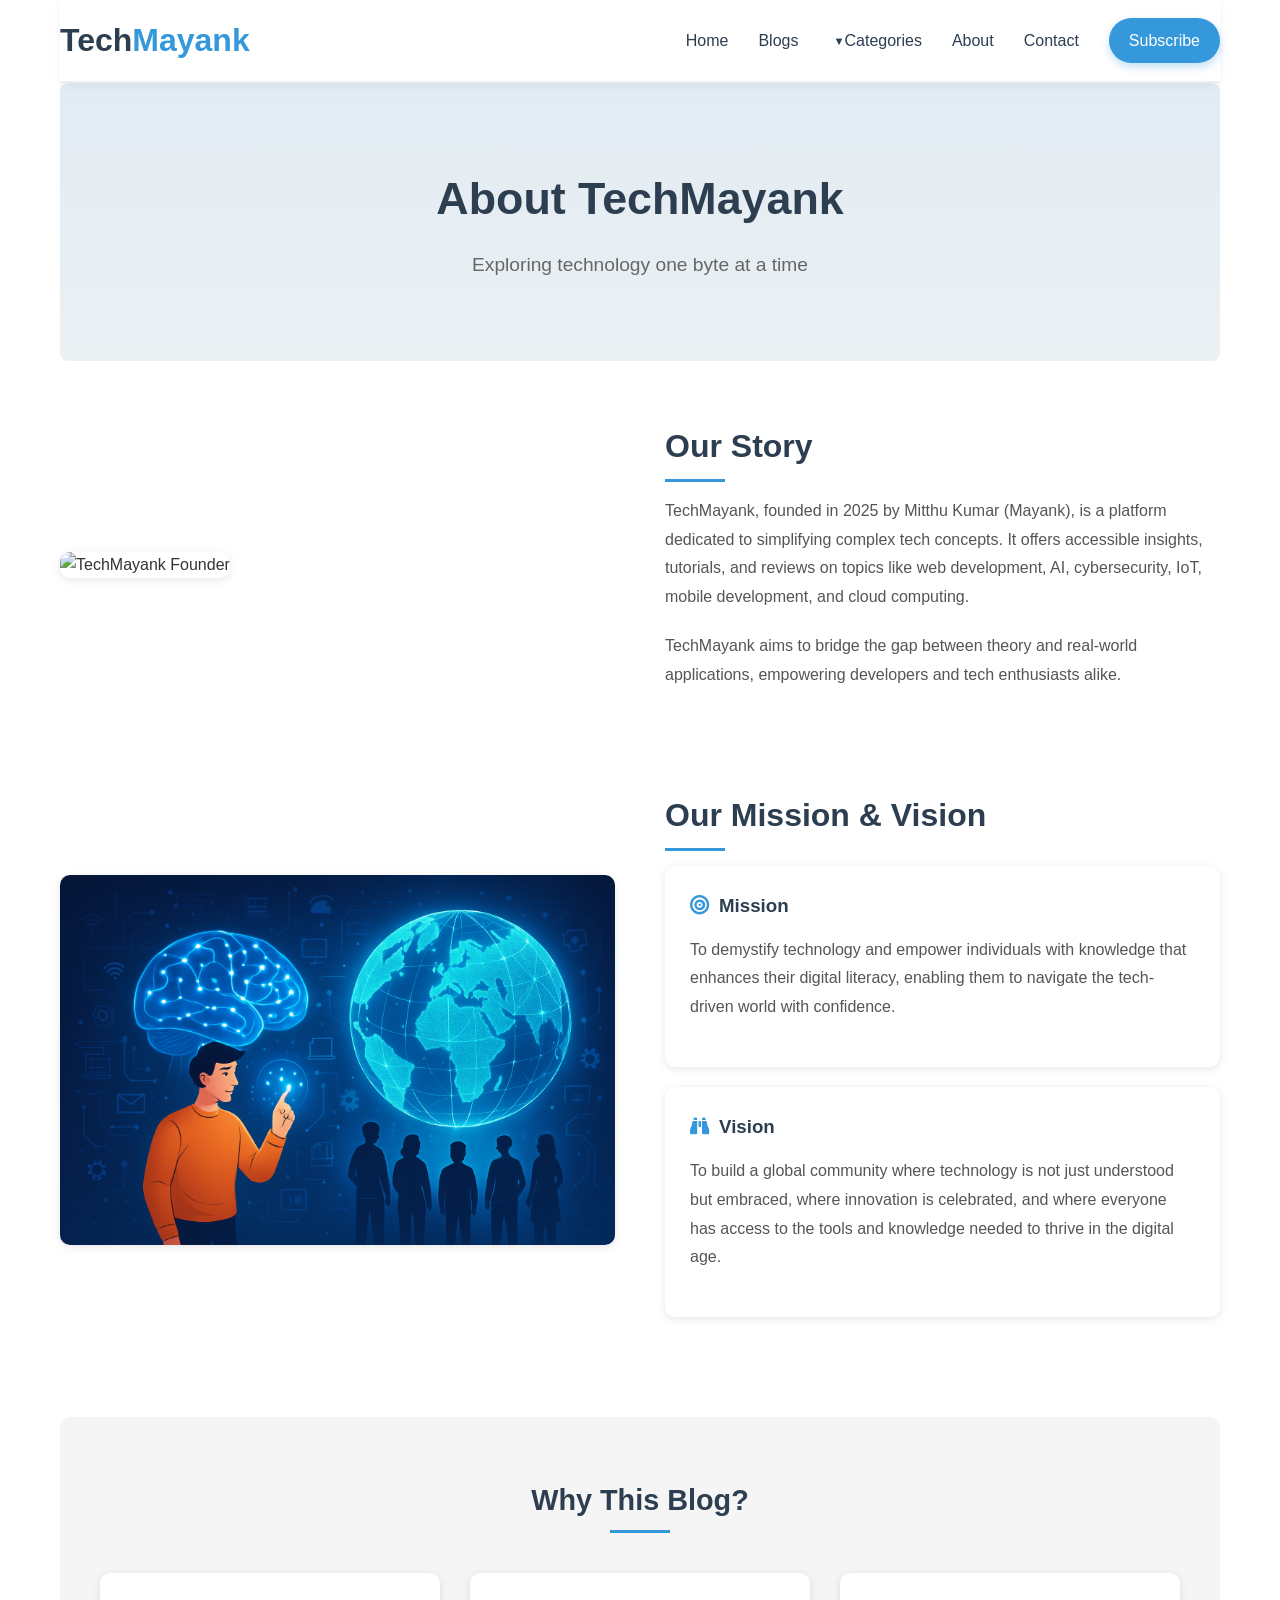
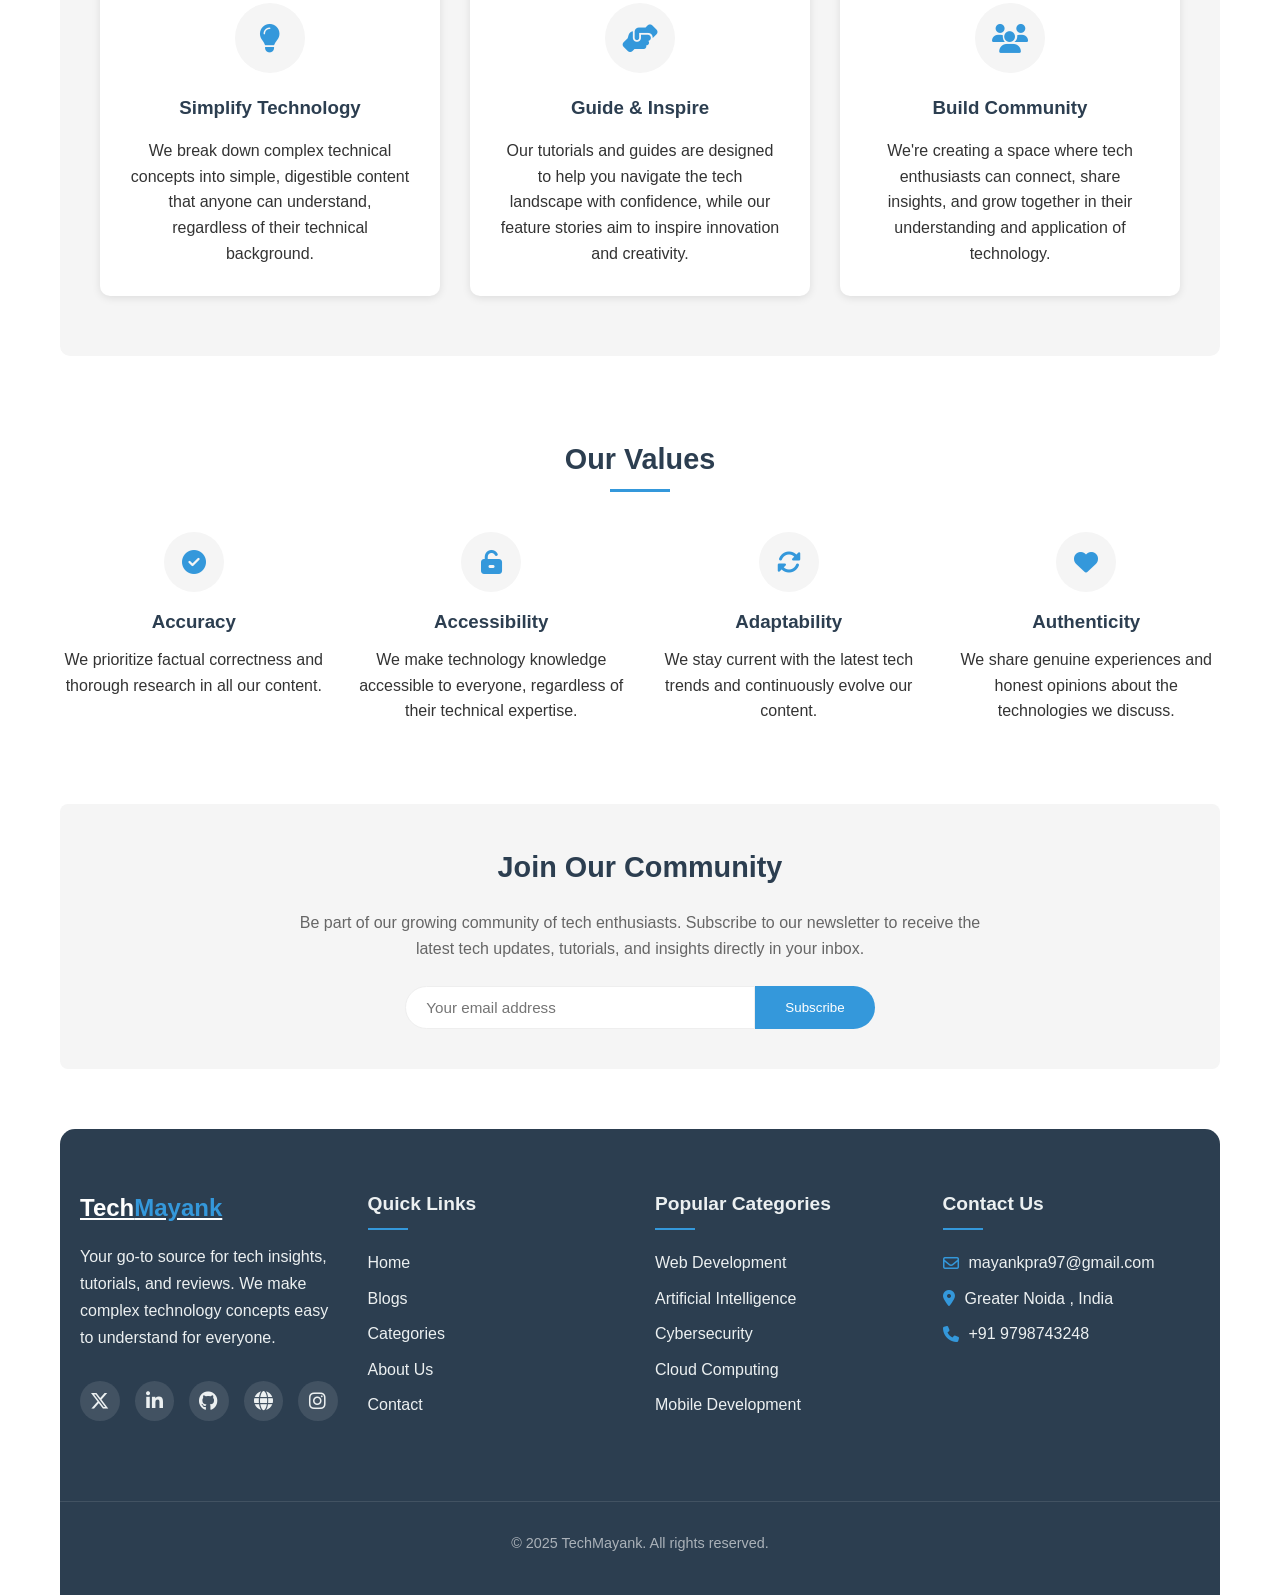
==== about.html @ 08047c4c "Add files via upload" ====
<!DOCTYPE html>
<html lang="en">
<head>
    <meta charset="UTF-8">
    <meta name="viewport" content="width=device-width, initial-scale=1.0">
    <title>About TechMayank - Tech Blog for Enthusiasts</title>
    <meta name="description" content="Learn more about TechMayank, our mission, vision, and why we created this tech blog.">
    <meta name="keywords" content="tech blog, about us, technology, programming, web development">
    <meta name="author" content="Mayank">
    
    <!-- Open Graph / Social Media Meta Tags -->
    <meta property="og:title" content="About TechMayank - Tech Blog">
    <meta property="og:description" content="Learn more about TechMayank, our mission, vision, and why we created this tech blog.">
    <meta property="og:type" content="website">
    <meta property="og:url" content="https://techmayank.com/about">
    
    <!-- Favicon - Replace with your own -->
    <link rel="icon" href="/favicon-32x32.png" type="fav-icon">
    
    <!-- Font Awesome for better social icons -->
    <link rel="stylesheet" href="https://cdnjs.cloudflare.com/ajax/libs/font-awesome/6.4.2/css/all.min.css">
    <link rel="stylesheet" href="styles.css">
    <link rel="stylesheet" href="about.css">
</head>
<body>
    <header id="main-header">
        <nav>
            <a href="index.html" class="logo">Tech<span>Mayank</span></a>
            <button class="mobile-menu-btn">☰</button>
            <ul class="nav-links">
                <li><a href="index.html">Home</a></li>
                <li><a href="blogs.html">Blogs</a></li>
                <li class="dropdown">
                    <a href="">Categories</a>
                    <div class="dropdown-content">
                        <a href="category-webdev.html">Web Development</a>
                        <a href="category-ai.html">Artificial Intelligence</a>
                        <a href="category-cybersecurity.html">Cybersecurity</a>
                        <a href="category-iot.html">IoT</a>
                        <a href="category-mobile.html">Mobile Development</a>
                        <a href="category-cloud.html">Cloud Computing</a>
                    </div>
                </li>
                <li><a href="about.html" class="active">About</a></li>
                <li><a href="contact.html">Contact</a></li>
                <li><a href="subscribe.html" class="subscribe-btn">Subscribe</a></li>
            </ul>
        </nav>
    </header>
    
    <main>
        <!-- About Hero Section -->
        <section class="about-hero">
            <div class="about-hero-content">
                <h1>About TechMayank</h1>
                <p>Exploring technology one byte at a time</p>
            </div>
        </section>
        
        <!-- Our Story Section -->
        <section class="about-section">
            <div class="about-container">
                <div class="about-image">
                    <img src="/api/placeholder/400/320" alt="TechMayank Founder" class="founder-img">
                </div>
                <div class="about-content">
                    <h2>Our Story</h2>
                    <p>​TechMayank, founded in 2025 by Mitthu Kumar (Mayank), is a platform dedicated to simplifying complex tech concepts. It offers accessible insights, tutorials, and reviews on topics like web development, AI, cybersecurity, IoT, mobile development, and cloud computing.</p>
                    <p>TechMayank aims to bridge the gap between theory and real-world applications, empowering developers and tech enthusiasts alike.</p>
                </div>
            </div>
        </section>
        
        <!-- Mission & Vision Section -->
        <section class="about-section mission-section">
            <div class="about-container reverse">
                <div class="about-content">
                    <h2>Our Mission & Vision</h2>
                    <div class="mission-card">
                        <h3><i class="fas fa-bullseye"></i> Mission</h3>
                        <p>To demystify technology and empower individuals with knowledge that enhances their digital literacy, enabling them to navigate the tech-driven world with confidence.</p>
                    </div>
                    <div class="mission-card">
                        <h3><i class="fas fa-binoculars"></i> Vision</h3>
                        <p>To build a global community where technology is not just understood but embraced, where innovation is celebrated, and where everyone has access to the tools and knowledge needed to thrive in the digital age.</p>
                    </div>
                </div>
                <div class="about-image">
                    <img src="mission.png" alt="TechMayank Mission" class="mission-img">
                </div>
            </div>
        </section>
        
        <!-- Why This Blog Section -->
        <section class="about-section why-section">
            <h2 class="section-title center">Why This Blog?</h2>
            <div class="why-cards">
                <div class="why-card">
                    <div class="why-icon">
                        <i class="fas fa-lightbulb"></i>
                    </div>
                    <h3>Simplify Technology</h3>
                    <p>We break down complex technical concepts into simple, digestible content that anyone can understand, regardless of their technical background.</p>
                </div>
                
                <div class="why-card">
                    <div class="why-icon">
                        <i class="fas fa-hands-helping"></i>
                    </div>
                    <h3>Guide & Inspire</h3>
                    <p>Our tutorials and guides are designed to help you navigate the tech landscape with confidence, while our feature stories aim to inspire innovation and creativity.</p>
                </div>
                
                <div class="why-card">
                    <div class="why-icon">
                        <i class="fas fa-users"></i>
                    </div>
                    <h3>Build Community</h3>
                    <p>We're creating a space where tech enthusiasts can connect, share insights, and grow together in their understanding and application of technology.</p>
                </div>
            </div>
        </section>
        
        <!-- Our Values Section -->
        <section class="about-section values-section">
            <h2 class="section-title center">Our Values</h2>
            <div class="values-container">
                <div class="value-item">
                    <div class="value-icon">
                        <i class="fas fa-check-circle"></i>
                    </div>
                    <h3>Accuracy</h3>
                    <p>We prioritize factual correctness and thorough research in all our content.</p>
                </div>
                
                <div class="value-item">
                    <div class="value-icon">
                        <i class="fas fa-unlock-alt"></i>
                    </div>
                    <h3>Accessibility</h3>
                    <p>We make technology knowledge accessible to everyone, regardless of their technical expertise.</p>
                </div>
                
                <div class="value-item">
                    <div class="value-icon">
                        <i class="fas fa-sync-alt"></i>
                    </div>
                    <h3>Adaptability</h3>
                    <p>We stay current with the latest tech trends and continuously evolve our content.</p>
                </div>
                
                <div class="value-item">
                    <div class="value-icon">
                        <i class="fas fa-heart"></i>
                    </div>
                    <h3>Authenticity</h3>
                    <p>We share genuine experiences and honest opinions about the technologies we discuss.</p>
                </div>
            </div>
        </section>
        
        <!-- Meet The Team Section -->
        <!-- <section class="about-section team-section">
            <h2 class="section-title center">Meet The Team</h2>
            <div class="team-grid">
                <div class="team-member">
                    <img src="/api/placeholder/400/320" alt="Mayank - Founder" class="team-img">
                    <h3>Mayank</h3>
                    <p class="team-role">Founder & Lead Writer</p>
                    <p>A software engineer with a passion for simplifying tech concepts and making them accessible to everyone.</p>
                    <div class="team-social">
                        <a href="#" class="social-icon twitter" aria-label="Twitter"><i class="fab fa-twitter"></i></a>
                        <a href="#" class="social-icon linkedin" aria-label="LinkedIn"><i class="fab fa-linkedin-in"></i></a>
                        <a href="#" class="social-icon github" aria-label="GitHub"><i class="fab fa-github"></i></a>
                    </div>
                </div>
                
                <div class="team-member">
                    <img src="/api/placeholder/400/320" alt="Priya - Web Developer" class="team-img">
                    <h3>Priya</h3>
                    <p class="team-role">Web Developer</p>
                    <p>A frontend specialist who ensures TechMayank offers the best user experience possible.</p>
                    <div class="team-social">
                        <a href="#" class="social-icon twitter" aria-label="Twitter"><i class="fab fa-twitter"></i></a>
                        <a href="#" class="social-icon linkedin" aria-label="LinkedIn"><i class="fab fa-linkedin-in"></i></a>
                        <a href="#" class="social-icon github" aria-label="GitHub"><i class="fab fa-github"></i></a>
                    </div>
                </div>
                
                <div class="team-member">
                    <img src="/api/placeholder/400/320" alt="Rahul - Content Writer" class="team-img">
                    <h3>Rahul</h3>
                    <p class="team-role">Content Writer</p>
                    <p>A tech enthusiast who transforms complex topics into engaging and informative articles.</p>
                    <div class="team-social">
                        <a href="#" class="social-icon twitter" aria-label="Twitter"><i class="fab fa-twitter"></i></a>
                        <a href="#" class="social-icon linkedin" aria-label="LinkedIn"><i class="fab fa-linkedin-in"></i></a>
                        <a href="#" class="social-icon github" aria-label="GitHub"><i class="fab fa-github"></i></a>
                    </div>
                </div>
            </div>
        </section> -->
        
        <!-- Join Us CTA Section -->
        <section class="cta-section">
            <h2>Join Our Community</h2>
            <p>Be part of our growing community of tech enthusiasts. Subscribe to our newsletter to receive the latest tech updates, tutorials, and insights directly in your inbox.</p>
            <form class="newsletter-form">
                <input type="email" class="newsletter-input" placeholder="Your email address" required>
                <button type="submit" class="btn btn-submit">Subscribe</button>
            </form>
        </section>
    </main>
    
    <!-- Enhanced Footer -->
    <footer>
        <div class="footer-content">
            <div class="footer-section footer-about">
                <a href="index.html" class="footer-logo">Tech<span>Mayank</span></a>
                <p>Your go-to source for tech insights, tutorials, and reviews. We make complex technology concepts easy to understand for everyone.</p>
                <div class="social-links">
                    <a href="#" class="social-icon twitter" aria-label="Twitter"><i class="fab fa-x-twitter"></i></a>
<a href="#" class="social-icon linkedin" aria-label="LinkedIn"><i class="fab fa-linkedin-in"></i></a>
<a href="#" class="social-icon github" aria-label="GitHub"><i class="fab fa-github"></i></a>
<a href="#" class="social-icon website" aria-label="Website"><i class="fas fa-globe"></i></a>
<a href="#" class="social-icon instagram" aria-label="Instagram"><i class="fab fa-instagram"></i></a>
                </div>
            </div>
            
            <div class="footer-section">
                <h3>Quick Links</h3>
                <ul class="footer-links">
                    <li><a href="index.html">Home</a></li>
                    <li><a href="blogs.html">Blogs</a></li>
                    <li><a href="categories.html">Categories</a></li>
                    <li><a href="about.html">About Us</a></li>
                    <li><a href="contact.html">Contact</a></li>
                </ul>
            </div>
            
            <div class="footer-section">
                <h3>Popular Categories</h3>
                <ul class="footer-links">
                    <li><a href="category-webdev.html">Web Development</a></li>
                    <li><a href="category-ai.html">Artificial Intelligence</a></li>
                    <li><a href="category-cybersecurity.html">Cybersecurity</a></li>
                    <li><a href="category-cloud.html">Cloud Computing</a></li>
                    <li><a href="category-mobile.html">Mobile Development</a></li>
                </ul>
            </div>
            
            <div class="footer-section footer-contact">
                <h3>Contact Us</h3>
                <p><i class="far fa-envelope"></i> mayankpra97@gmail.com</p>
                <p><i class="fas fa-map-marker-alt"></i> Greater Noida , India</p>
                <p><i class="fas fa-phone"></i> +91 9798743248</p>
            </div>
        </div>
        
        <div class="copyright">
            <p>&copy; 2025 TechMayank. All rights reserved.</p>
        </div>
    </footer>
    
    <script>
        document.addEventListener('DOMContentLoaded', function() {
            // Mobile menu toggle
            const menuBtn = document.querySelector('.mobile-menu-btn');
            const navLinks = document.querySelector('.nav-links');
            
            menuBtn.addEventListener('click', function() {
                navLinks.classList.toggle('active');
            });
            
            // Mobile dropdown toggle
            const dropdowns = document.querySelectorAll('.dropdown');
            
            dropdowns.forEach(dropdown => {
                const dropdownLink = dropdown.querySelector('a');
                
                if (window.innerWidth <= 768) {
                    dropdownLink.addEventListener('click', function(e) {
                        e.preventDefault();
                        dropdown.classList.toggle('active');
                    });
                }
            });
            
            // Close menu when clicking outside
            document.addEventListener('click', function(event) {
                if (!event.target.closest('nav') && !event.target.closest('.mobile-menu-btn')) {
                    navLinks.classList.remove('active');
                }
            });
            
            // Navbar scroll effect
            window.addEventListener('scroll', function() {
                const header = document.getElementById('main-header');
                if (window.scrollY > 50) {
                    header.classList.add('scrolled');
                } else {
                    header.classList.remove('scrolled');
                }
            });
            
            // Animation for About Page elements
            const animateOnScroll = function() {
                const elements = document.querySelectorAll('.about-section, .why-card, .value-item, .team-member');
                
                elements.forEach(element => {
                    const elementPosition = element.getBoundingClientRect().top;
                    const windowHeight = window.innerHeight;
                    
                    if (elementPosition < windowHeight - 100) {
                        element.classList.add('animate');
                    }
                });
            };
            
            // Run animation check on load and scroll
            window.addEventListener('load', animateOnScroll);
            window.addEventListener('scroll', animateOnScroll);
        });
    </script>
</body>
</html>
---- styles.css ----
/* Base Styles */
        :root {
            --bg-color: #ffffff;
            --text-color: #333333;
            --accent-color: #3498db;
            --secondary-color: #2c3e50;
            --light-gray: #f5f5f5;
            --border-color: #eeeeee;
            --card-shadow: 0 2px 8px rgba(0,0,0,0.1);
            --font-main: -apple-system, BlinkMacSystemFont, 'Segoe UI', Roboto, Oxygen, Ubuntu, Cantarell, 'Open Sans', 'Helvetica Neue', sans-serif;
            --hover-color: #2980b9;
            --dropdown-bg: #ffffff;
            --dropdown-shadow: 0 5px 15px rgba(0,0,0,0.1);
            --footer-bg: #2c3e50;
            --footer-text: #ecf0f1;
            --social-hover: #3498db;
        }
        
        * {
            margin: 0;
            padding: 0;
            box-sizing: border-box;
        }
        
        body {
            font-family: var(--font-main);
            line-height: 1.6;
            color: var(--text-color);
            background-color: var(--bg-color);
            max-width: 1200px;
            margin: 0 auto;
            padding: 0 20px;
        }
        
        /* Improved Header & Navbar */
        header {
            padding: 15px 0;
            border-bottom: 2px solid var(--border-color);
            position: sticky;
            top: 0;
            background-color: var(--bg-color);
            z-index: 1000;
            box-shadow: 0 2px 10px rgba(0,0,0,0.05);
            transition: all 0.3s ease;
        }
        
        header.scrolled {
            padding: 10px 0;
        }
        
        .logo {
            font-size: 2rem;
            font-weight: 700;
            color: var(--secondary-color);
            text-decoration: none;
            transition: all 0.3s;
            display: flex;
            align-items: center;
        }
        
        .logo:hover {
            color: var(--accent-color);
            transform: scale(1.05);
        }
        
        .logo span {
            color: var(--accent-color);
        }
        
        nav {
            display: flex;
            justify-content: space-between;
            align-items: center;
        }
        
        .nav-links {
            display: flex;
            list-style: none;
            align-items: center;
        }
        
        .nav-links li {
            margin-left: 30px;
            position: relative;
        }
        
        .nav-links a {
            color: var(--secondary-color);
            text-decoration: none;
            font-weight: 500;
            transition: all 0.3s;
            padding: 10px 0;
            display: block;
            position: relative;
            font-size: 1rem;
        }
        
        .nav-links a:hover {
            color: var(--accent-color);
            transform: translateY(-2px);
        }
        
        .nav-links a::after {
            content: '';
            position: absolute;
            bottom: 0;
            left: 0;
            width: 0;
            height: 2px;
            background-color: var(--accent-color);
            transition: width 0.3s;
        }
        
        .nav-links a:hover::after {
            width: 100%;
        }
        
        .dropdown {
            position: relative;
            cursor: pointer;
        }
        
        .dropdown > a::before {
            content: '▼';
            font-size: 0.7em;
            margin-left: 5px;
            vertical-align: middle;
            transition: transform 0.3s;
        }
        
        .dropdown:hover > a::before {
            transform: rotate(180deg);
        }
        
        .dropdown-content {
            visibility: hidden;
            opacity: 0;
            position: absolute;
            top: 100%;
            left: 0;
            background-color: var(--dropdown-bg);
            min-width: 200px;
            box-shadow: var(--dropdown-shadow);
            border-radius: 8px;
            z-index: 10;
            overflow: hidden;
            transform: translateY(10px);
            transition: all 0.3s ease;
        }
        
        .dropdown-content a {
            color: var(--secondary-color);
            padding: 12px 16px;
            text-decoration: none;
            display: block;
            transition: all 0.3s;
            border-left: 3px solid transparent;
        }
        
        .dropdown-content a:hover {
            background-color: var(--light-gray);
            color: var(--accent-color);
            border-left: 3px solid var(--accent-color);
            transform: translateX(5px);
        }
        
        .dropdown:hover .dropdown-content {
            visibility: visible;
            opacity: 1;
            transform: translateY(0);
        }
        
        .subscribe-btn {
            background-color: var(--accent-color);
            color: white !important;
            padding: 10px 20px !important;
            border-radius: 50px;
            transition: all 0.3s;
            box-shadow: 0 4px 8px rgba(52, 152, 219, 0.3);
        }
        
        .subscribe-btn:hover {
            background-color: var(--hover-color);
            transform: translateY(-3px) !important;
            box-shadow: 0 6px 12px rgba(52, 152, 219, 0.4);
        }
        
        .subscribe-btn:active {
            transform: translateY(-1px) !important;
        }
        
        .mobile-menu-btn {
            display: none;
            background: none;
            border: none;
            font-size: 1.5rem;
            cursor: pointer;
            color: var(--secondary-color);
            transition: color 0.3s;
        }
        
        .mobile-menu-btn:hover {
            color: var(--accent-color);
        }
        
        .hero {
            padding: 60px 0;
            display: flex;
            flex-direction: column;
            align-items: center;
            text-align: center;
        }
        
        .hero h1 {
            font-size: 2.5rem;
            margin-bottom: 20px;
            color: var(--secondary-color);
        }
        
        .hero p {
            font-size: 1.1rem;
            max-width: 700px;
            margin-bottom: 30px;
            color: #666;
        }
        
        .featured-posts {
            padding: 40px 0;
        }
        
        .section-title {
            font-size: 1.8rem;
            margin-bottom: 30px;
            color: var(--secondary-color);
            position: relative;
            padding-bottom: 10px;
        }
        
        .section-title::after {
            content: '';
            position: absolute;
            left: 0;
            bottom: 0;
            width: 60px;
            height: 3px;
            background-color: var(--accent-color);
        }
        
        .posts-grid {
            display: grid;
            grid-template-columns: repeat(auto-fill, minmax(300px, 1fr));
            gap: 30px;
        }
        
        .post-card {
            background-color: var(--bg-color);
            border-radius: 8px;
            overflow: hidden;
            box-shadow: var(--card-shadow);
            transition: transform 0.3s, box-shadow 0.3s;
        }
        
        .post-card:hover {
            transform: translateY(-5px);
            box-shadow: 0 5px 15px rgba(0,0,0,0.1);
        }
        
        .post-img {
            width: 100%;
            height: 180px;
            object-fit: cover;
        }
        
        .post-content {
            padding: 20px;
        }
        
        .post-category {
            font-size: 0.8rem;
            color: var(--accent-color);
            text-transform: uppercase;
            letter-spacing: 1px;
            font-weight: 600;
            margin-bottom: 8px;
        }
        
        .post-title {
            font-size: 1.2rem;
            margin-bottom: 10px;
            color: var(--secondary-color);
        }
        
        .post-title a {
            color: inherit;
            text-decoration: none;
        }
        
        .post-excerpt {
            font-size: 0.95rem;
            color: #666;
            margin-bottom: 15px;
        }
        
        .post-meta {
            display: flex;
            align-items: center;
            font-size: 0.85rem;
            color: #888;
        }
        
        .post-date {
            margin-right: 15px;
        }
        
        .cta-section {
            padding: 40px 0;
            text-align: center;
            background-color: var(--light-gray);
            border-radius: 8px;
            margin: 40px 0;
        }
        
        .cta-section h2 {
            font-size: 1.8rem;
            margin-bottom: 20px;
            color: var(--secondary-color);
        }
        
        .cta-section p {
            max-width: 700px;
            margin: 0 auto 25px;
            color: #666;
        }
        
        .newsletter-form {
            display: flex;
            justify-content: center;
            max-width: 500px;
            margin: 0 auto;
        }
        
        .newsletter-input {
            padding: 12px 20px;
            width: 70%;
            border: 1px solid var(--border-color);
            border-radius: 50px 0 0 50px;
            font-size: 0.95rem;
            transition: all 0.3s;
        }
        
        .newsletter-input:focus {
            outline: none;
            border-color: var(--accent-color);
            box-shadow: 0 0 0 2px rgba(52, 152, 219, 0.2);
        }
        
        .btn {
            display: inline-block;
            padding: 12px 25px;
            background-color: var(--accent-color);
            color: white;
            border: none;
            border-radius: 5px;
            text-decoration: none;
            font-weight: 500;
            transition: all 0.3s;
            cursor: pointer;
        }
        
        .btn-submit {
            border-radius: 0 50px 50px 0;
            padding: 12px 30px;
        }
        
        .btn:hover {
            background-color: var(--hover-color);
            transform: translateY(-2px);
            box-shadow: 0 4px 8px rgba(0,0,0,0.1);
        }
        
        .btn:active {
            transform: translateY(0);
        }
        
        /* Improved Footer */
        footer {
            padding: 60px 0 40px;
            margin-top: 60px;
            background-color: var(--footer-bg);
            color: var(--footer-text);
            border-radius: 15px 15px 0 0;
        }
        
        .footer-content {
            display: grid;
            grid-template-columns: repeat(auto-fit, minmax(250px, 1fr));
            gap: 30px;
            max-width: 1160px;
            margin: 0 auto;
            padding: 0 20px;
        }
        
        .footer-section {
            margin-bottom: 20px;
        }
        
        .footer-section h3 {
            font-size: 1.2rem;
            margin-bottom: 20px;
            position: relative;
            padding-bottom: 10px;
        }
        
        .footer-section h3::after {
            content: '';
            position: absolute;
            left: 0;
            bottom: 0;
            width: 40px;
            height: 2px;
            background-color: var(--accent-color);
        }
        
        .footer-links {
            list-style: none;
        }
        
        .footer-links li {
            margin-bottom: 10px;
        }
        
        .footer-links a {
            color: var(--footer-text);
            text-decoration: none;
            transition: all 0.3s;
            display: inline-block;
        }
        
        .footer-links a:hover {
            color: var(--accent-color);
            transform: translateX(5px);
        }
        
        .footer-contact p {
            margin-bottom: 10px;
            display: flex;
            align-items: center;
        }
        
        .footer-contact i {
            margin-right: 10px;
            color: var(--accent-color);
        }
        
        /* Enhanced Social Media Links */
        .social-links {
            display: flex;
            gap: 15px;
            margin: 30px 0;
        }
        
        .social-icon {
            display: flex;
            align-items: center;
            justify-content: center;
            width: 40px;
            height: 40px;
            background-color: rgba(255, 255, 255, 0.1);
            color: var(--footer-text);
            border-radius: 50%;
            transition: all 0.3s;
            text-decoration: none;
            font-size: 1.2rem;
        }
        
        .social-icon:hover {
            background-color: var(--accent-color);
            color: white;
            transform: translateY(-5px) scale(1.1);
            box-shadow: 0 5px 15px rgba(52, 152, 219, 0.4);
        }
        
        .x-twitter:hover {
            background-color: #000; /* Updated for Twitter (X) */
        }
        
        .linkedin:hover {
            background-color: #0077B5;
        }
        
        .github:hover {
            background-color: #333;
        }
        
        .website:hover {
            background-color: #4CAF50; /* Green shade for website */
        }
        
        .instagram:hover {
            background: linear-gradient(45deg, #405DE6, #5851DB, #833AB4, #C13584, #E1306C, #FD1D1D);
        }
        
        
        .copyright {
            text-align: center;
            padding-top: 30px;
            margin-top: 30px;
            border-top: 1px solid rgba(255, 255, 255, 0.1);
            font-size: 0.9rem;
            color: rgba(255, 255, 255, 0.6);
        }
        
        .footer-logo {
            font-size: 1.5rem;
            font-weight: 700;
            color: white;
            margin-bottom: 15px;
            display: inline-block;
        }
        
        .footer-logo span {
            color: var(--accent-color);
        }
        
        .footer-about p {
            margin-bottom: 20px;
            line-height: 1.7;
        }
        
        /* Responsive Design */
        @media (max-width: 768px) {
            nav {
                position: relative;
            }
            
            .mobile-menu-btn {
                display: block;
            }
            
            .nav-links {
                display: none;
                position: absolute;
                top: 100%;
                left: 0;
                right: 0;
                background-color: var(--bg-color);
                flex-direction: column;
                padding: 20px;
                box-shadow: var(--card-shadow);
                z-index: 10;
                align-items: flex-start;
                border-radius: 0 0 10px 10px;
            }
            
            .nav-links.active {
                display: flex;
                animation: slideDown 0.4s ease;
            }
            
            @keyframes slideDown {
                from {
                    opacity: 0;
                    transform: translateY(-20px);
                }
                to {
                    opacity: 1;
                    transform: translateY(0);
                }
            }
            
            .nav-links li {
                margin: 10px 0;
                margin-left: 0;
                width: 100%;
            }
            
            .nav-links a {
                padding: 12px 0;
            }
            
            .dropdown-content {
                position: static;
                box-shadow: none;
                margin-left: 20px;
                width: 90%;
                display: none;
                margin-top: 10px;
                background-color: var(--light-gray);
                border-radius: 5px;
                transform: none;
            }
            
            .dropdown.active .dropdown-content {
                display: block;
                visibility: visible;
                opacity: 1;
            }
            
            .hero {
                padding: 40px 0;
            }
            
            .hero h1 {
                font-size: 2rem;
            }
            
            .posts-grid {
                grid-template-columns: 1fr;
            }
            
            .post-card {
                max-width: 100%;
            }
            
            .newsletter-form {
                flex-direction: column;
                width: 100%;
            }
            
            .newsletter-input {
                width: 100%;
                border-radius: 50px;
                margin-bottom: 10px;
            }
            
            .btn-submit {
                border-radius: 50px;
                width: 100%;
            }
            
            .footer-content {
                grid-template-columns: 1fr;
                text-align: center;
            }
            
            .footer-section h3::after {
                left: 50%;
                transform: translateX(-50%);
            }
            
            .footer-links a:hover {
                transform: none;
            }
            
            .social-links {
                justify-content: center;
            }
            
            .footer-contact p {
                justify-content: center;
            }
        }
        
        @media (max-width: 480px) {
            .hero h1 {
                font-size: 1.8rem;
            }
            
            .section-title {
                font-size: 1.5rem;
            }
            
            .logo {
                font-size: 1.7rem;
            }
        }
---- about.css ----
/* About Page Specific Styles */

/* About Hero Section */
.about-hero {
    background-color: var(--light-gray);
    padding: 80px 0;
    text-align: center;
    border-radius: 8px;
    margin-bottom: 60px;
    background-image: linear-gradient(rgba(52, 152, 219, 0.1), rgba(52, 152, 219, 0.05));
}

.about-hero-content h1 {
    font-size: 2.8rem;
    color: var(--secondary-color);
    margin-bottom: 15px;
}

.about-hero-content p {
    font-size: 1.2rem;
    color: #666;
    max-width: 600px;
    margin: 0 auto;
}

/* About Sections */
.about-section {
    margin-bottom: 80px;
    opacity: 0;
    transform: translateY(30px);
    transition: all 0.8s ease;
}

.about-section.animate {
    opacity: 1;
    transform: translateY(0);
}

.about-container {
    display: grid;
    grid-template-columns: 1fr 1fr;
    gap: 50px;
    align-items: center;
}

.about-container.reverse {
    direction: rtl;
}

.about-container.reverse .about-content {
    direction: ltr;
}

.about-image img {
    width: 100%;
    border-radius: 10px;
    box-shadow: var(--card-shadow);
    transition: transform 0.5s ease, box-shadow 0.5s ease;
}

.about-image img:hover {
    transform: scale(1.03);
    box-shadow: 0 8px 25px rgba(0,0,0,0.15);
}

.about-content h2 {
    font-size: 2rem;
    color: var(--secondary-color);
    margin-bottom: 25px;
    position: relative;
}

.about-content h2::after {
    content: '';
    position: absolute;
    bottom: -10px;
    left: 0;
    width: 60px;
    height: 3px;
    background-color: var(--accent-color);
}

.about-content p {
    margin-bottom: 20px;
    color: #555;
    line-height: 1.8;
}

/* Mission & Vision Cards */
.mission-card {
    background-color: white;
    padding: 25px;
    border-radius: 10px;
    margin-bottom: 20px;
    box-shadow: var(--card-shadow);
    transition: transform 0.3s ease, box-shadow 0.3s ease;
}

.mission-card:hover {
    transform: translateY(-5px);
    box-shadow: 0 8px 20px rgba(0,0,0,0.1);
}

.mission-card h3 {
    display: flex;
    align-items: center;
    color: var(--secondary-color);
    margin-bottom: 15px;
}

.mission-card h3 i {
    color: var(--accent-color);
    margin-right: 10px;
    font-size: 1.2rem;
}

/* Why Section */
.why-section {
    background-color: var(--light-gray);
    padding: 60px 40px;
    border-radius: 10px;
}

.center {
    text-align: center;
}

.section-title.center::after {
    left: 50%;
    transform: translateX(-50%);
}

.why-cards {
    display: grid;
    grid-template-columns: repeat(auto-fit, minmax(280px, 1fr));
    gap: 30px;
    margin-top: 40px;
}

.why-card {
    background-color: white;
    padding: 30px;
    border-radius: 10px;
    text-align: center;
    box-shadow: var(--card-shadow);
    transition: all 0.3s ease;
    opacity: 0;
    transform: translateY(30px);
    transition-delay: calc(var(--index, 0) * 0.1s);
}

.why-card.animate {
    opacity: 1;
    transform: translateY(0);
}

.why-card:hover {
    transform: translateY(-10px);
    box-shadow: 0 10px 25px rgba(0,0,0,0.1);
}

.why-icon {
    width: 70px;
    height: 70px;
    background-color: var(--light-gray);
    border-radius: 50%;
    display: flex;
    align-items: center;
    justify-content: center;
    margin: 0 auto 20px;
}

.why-icon i {
    font-size: 1.8rem;
    color: var(--accent-color);
}

.why-card h3 {
    color: var(--secondary-color);
    margin-bottom: 15px;
}

/* Values Section */
.values-container {
    display: grid;
    grid-template-columns: repeat(auto-fit, minmax(200px, 1fr));
    gap: 30px;
    margin-top: 40px;
}

.value-item {
    text-align: center;
    opacity: 0;
    transform: translateY(30px);
    transition: all 0.6s ease;
    transition-delay: calc(var(--index, 0) * 0.1s);
}

.value-item.animate {
    opacity: 1;
    transform: translateY(0);
}

.value-icon {
    width: 60px;
    height: 60px;
    background-color: var(--light-gray);
    border-radius: 50%;
    display: flex;
    align-items: center;
    justify-content: center;
    margin: 0 auto 15px;
}

.value-icon i {
    font-size: 1.5rem;
    color: var(--accent-color);
}

.value-item h3 {
    color: var(--secondary-color);
    margin-bottom: 10px;
}

/* Team Section */
.team-grid {
    display: grid;
    grid-template-columns: repeat(auto-fit, minmax(280px, 1fr));
    gap: 30px;
    margin-top: 40px;
}

.team-member {
    background-color: white;
    border-radius: 10px;
    overflow: hidden;
    box-shadow: var(--card-shadow);
    text-align: center;
    transition: all 0.3s ease;
    opacity: 0;
    transform: translateY(30px);
    transition-delay: calc(var(--index, 0) * 0.1s);
}

.team-member.animate {
    opacity: 1;
    transform: translateY(0);
}

.team-member:hover {
    transform: translateY(-10px);
    box-shadow: 0 10px 30px rgba(0,0,0,0.15);
}

.team-img {
    width: 100%;
    height: 250px;
    object-fit: cover;
}

.team-member h3 {
    color: var(--secondary-color);
    margin: 20px 0 5px;
    font-size: 1.3rem;
}

.team-role {
    color: var(--accent-color);
    font-weight: 500;
    margin-bottom: 15px;
}

.team-member p:not(.team-role) {
    padding: 0 20px;
    margin-bottom: 20px;
    color: #666;
}

.team-social {
    display: flex;
    justify-content: center;
    gap: 15px;
    padding: 0 20px 25px;
}

.team-social .social-icon {
    background-color: var(--light-gray);
    color: var(--secondary-color);
}

/* Responsive styles for About page */
@media (max-width: 900px) {
    .about-container {
        grid-template-columns: 1fr;
        gap: 30px;
    }
    
    .about-container.reverse {
        direction: ltr;
    }
    
    .about-hero-content h1 {
        font-size: 2.2rem;
    }
}

@media (max-width: 600px) {
    .about-hero {
        padding: 60px 0;
    }
    
    .about-hero-content h1 {
        font-size: 1.8rem;
    }
    
    .about-content h2 {
        font-size: 1.6rem;
    }
    
    .mission-card, 
    .why-card {
        padding: 20px;
    }
    
    .why-icon,
    .value-icon {
        width: 50px;
        height: 50px;
    }
    
    .why-icon i,
    .value-icon i {
        font-size: 1.3rem;
    }
}
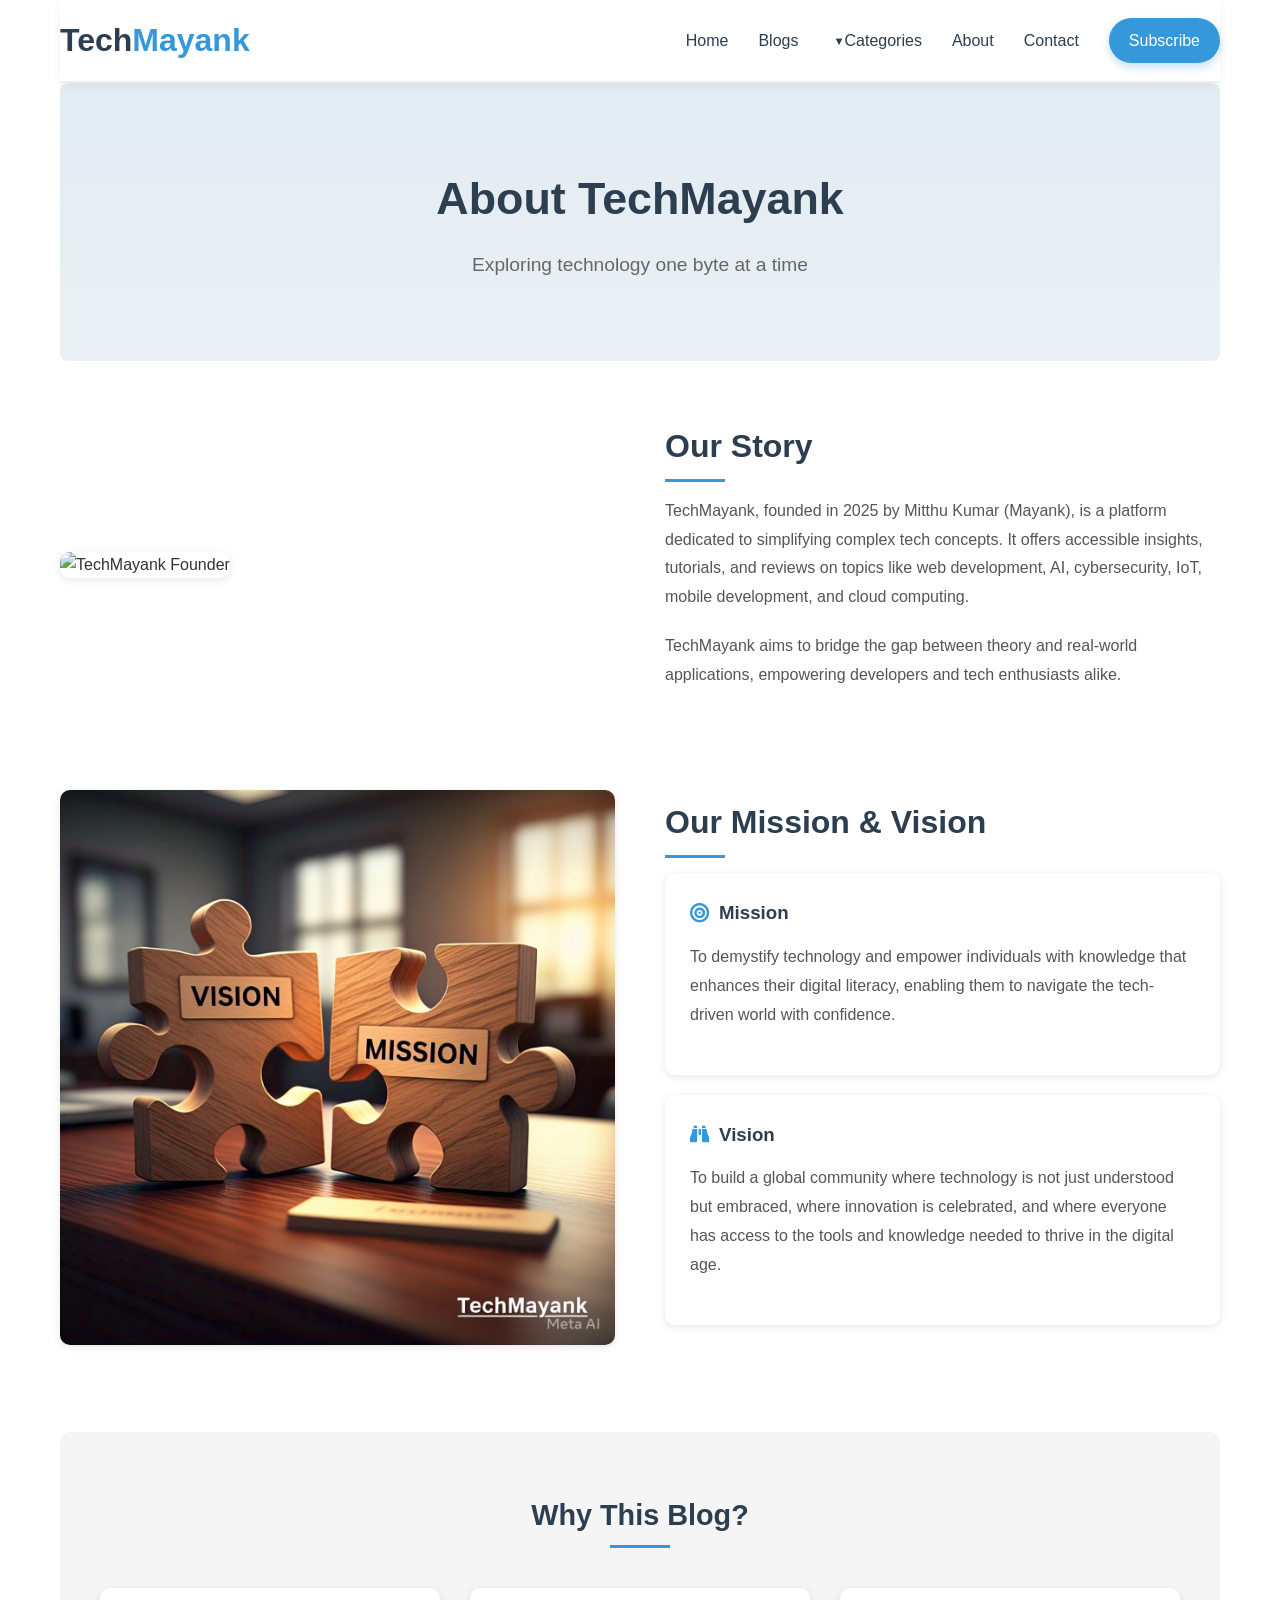
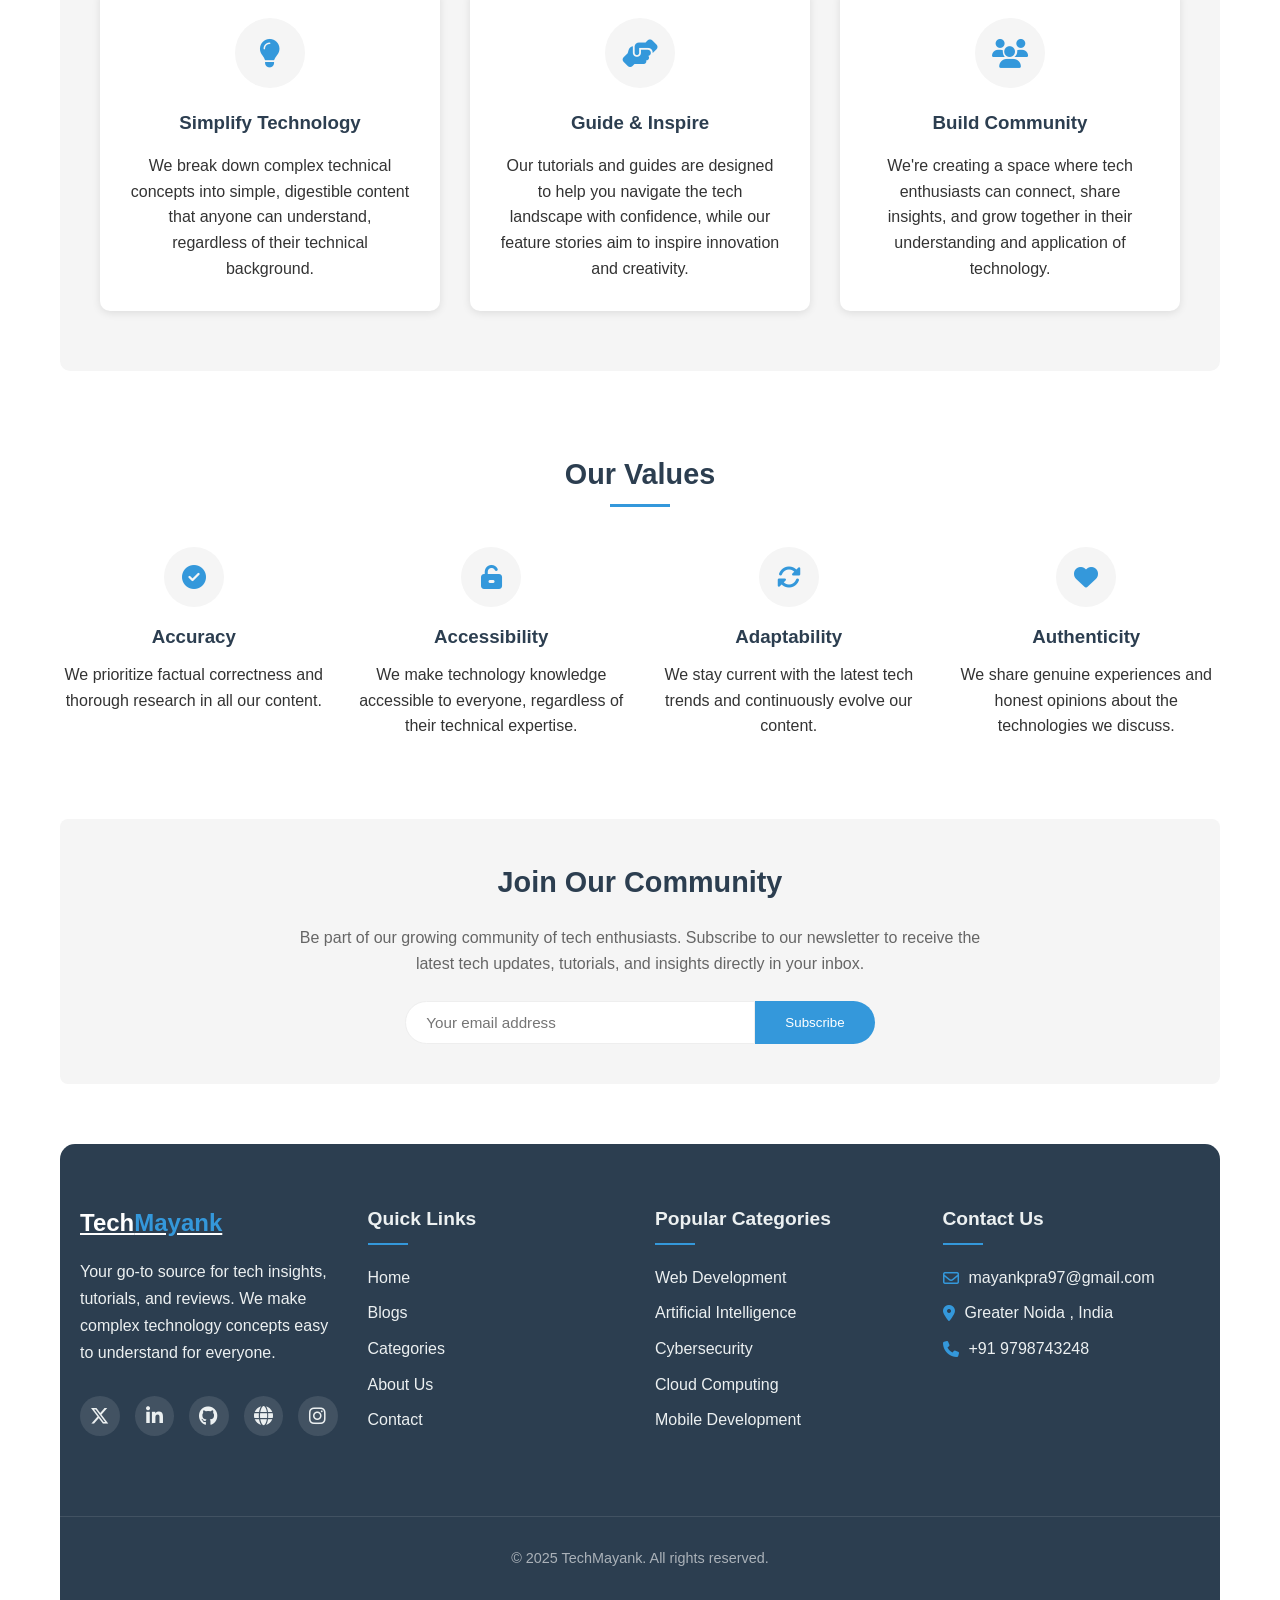
==== commit ec8fb523: "Add files via upload" ====
--- a/about.html
+++ b/about.html
@@ -86,7 +86,7 @@
                     </div>
                 </div>
                 <div class="about-image">
-                    <img src="mission.png" alt="TechMayank Mission" class="mission-img">
+                    <img src="/mission.webp" alt="TechMayank Mission" class="mission-img">
                 </div>
             </div>
         </section>
@@ -219,11 +219,11 @@
                 <a href="index.html" class="footer-logo">Tech<span>Mayank</span></a>
                 <p>Your go-to source for tech insights, tutorials, and reviews. We make complex technology concepts easy to understand for everyone.</p>
                 <div class="social-links">
-                    <a href="#" class="social-icon twitter" aria-label="Twitter"><i class="fab fa-x-twitter"></i></a>
-<a href="#" class="social-icon linkedin" aria-label="LinkedIn"><i class="fab fa-linkedin-in"></i></a>
-<a href="#" class="social-icon github" aria-label="GitHub"><i class="fab fa-github"></i></a>
-<a href="#" class="social-icon website" aria-label="Website"><i class="fas fa-globe"></i></a>
-<a href="#" class="social-icon instagram" aria-label="Instagram"><i class="fab fa-instagram"></i></a>
+                    <a href="https://x.com/Mayank_Pras" class="social-icon twitter" aria-label="Twitter"><i class="fab fa-x-twitter"></i></a>
+                    <a href="https://www.linkedin.com/in/mitthu-kumar/" class="social-icon linkedin" aria-label="LinkedIn"><i class="fab fa-linkedin-in"></i></a>
+                    <a href="https://github.com/mkshahi22" class="social-icon github" aria-label="GitHub"><i class="fab fa-github"></i></a>
+                    <a href="https://techmayank.netlify.app/" class="social-icon website" aria-label="Website"><i class="fas fa-globe"></i></a>
+                    <a href="https://www.instagram.com/shahi_jii_22/?next=%2F" class="social-icon instagram" aria-label="Instagram"><i class="fab fa-instagram"></i></a>
                 </div>
             </div>
             
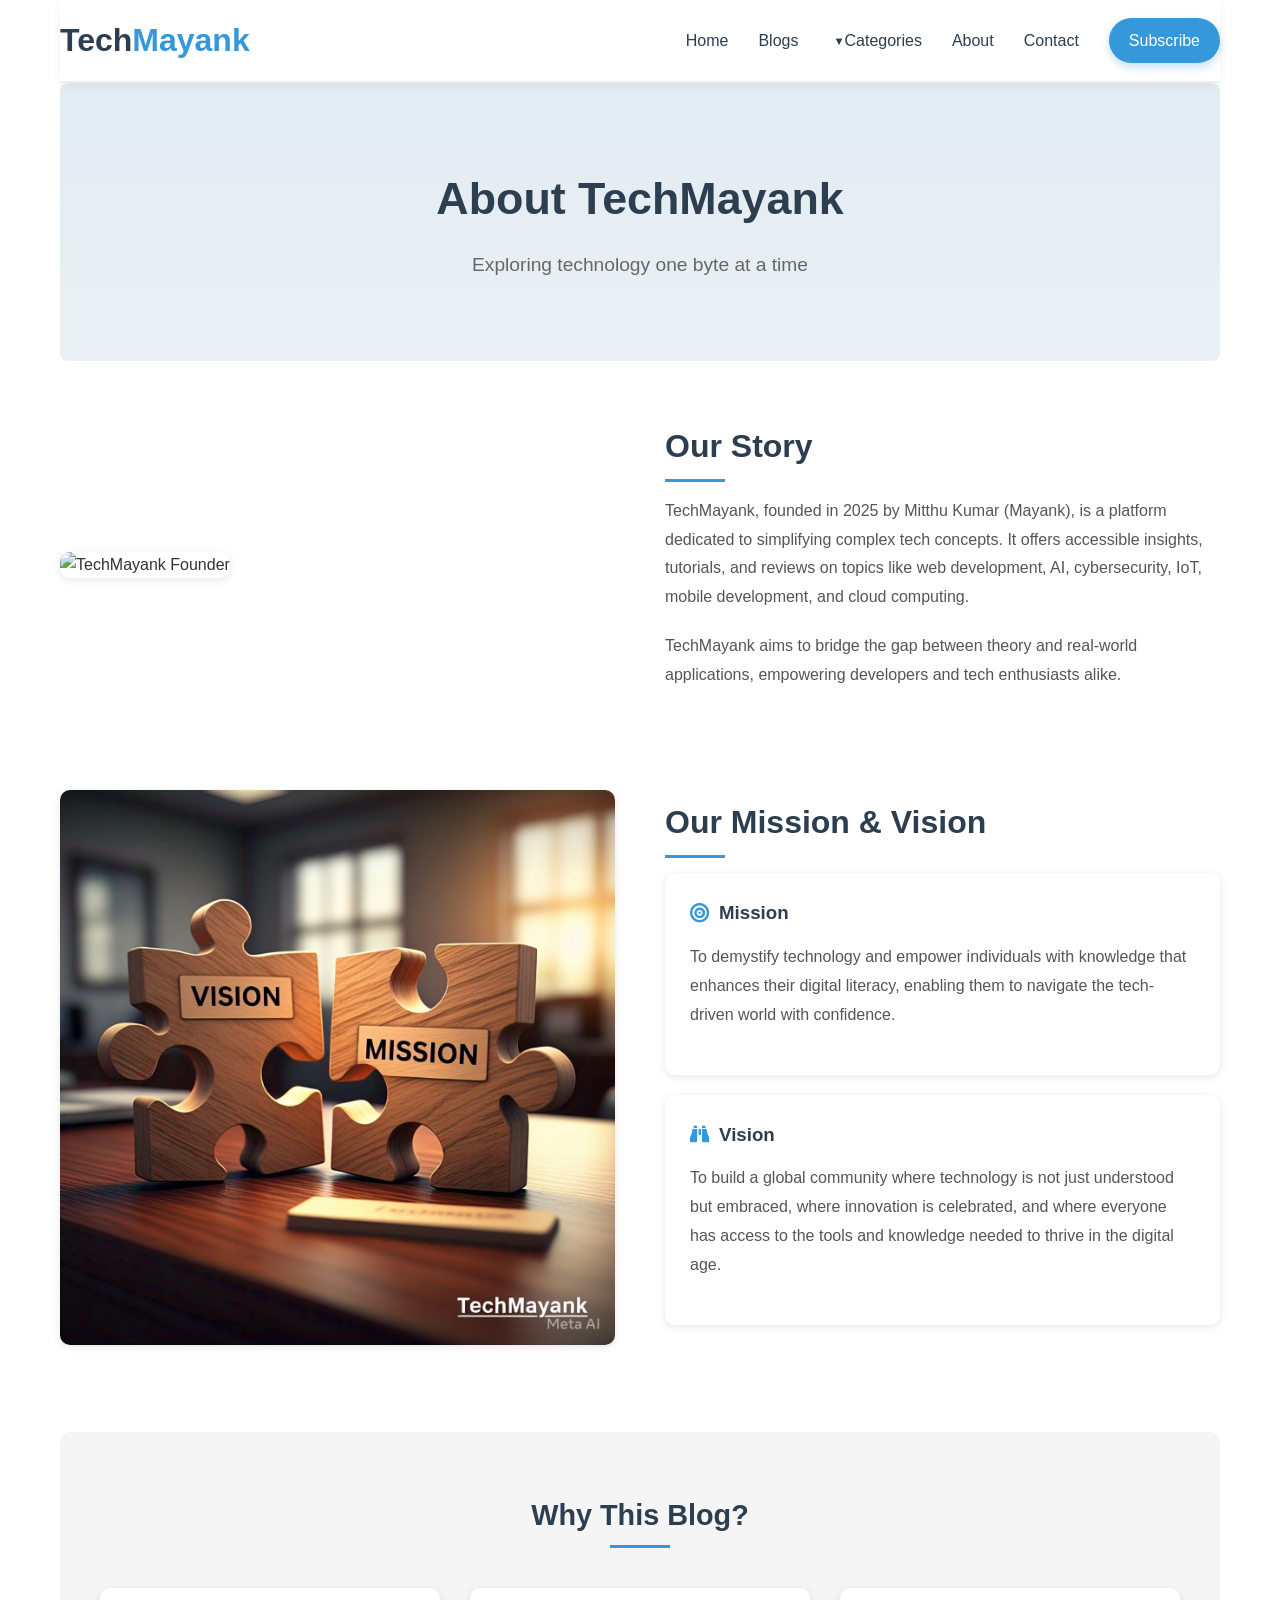
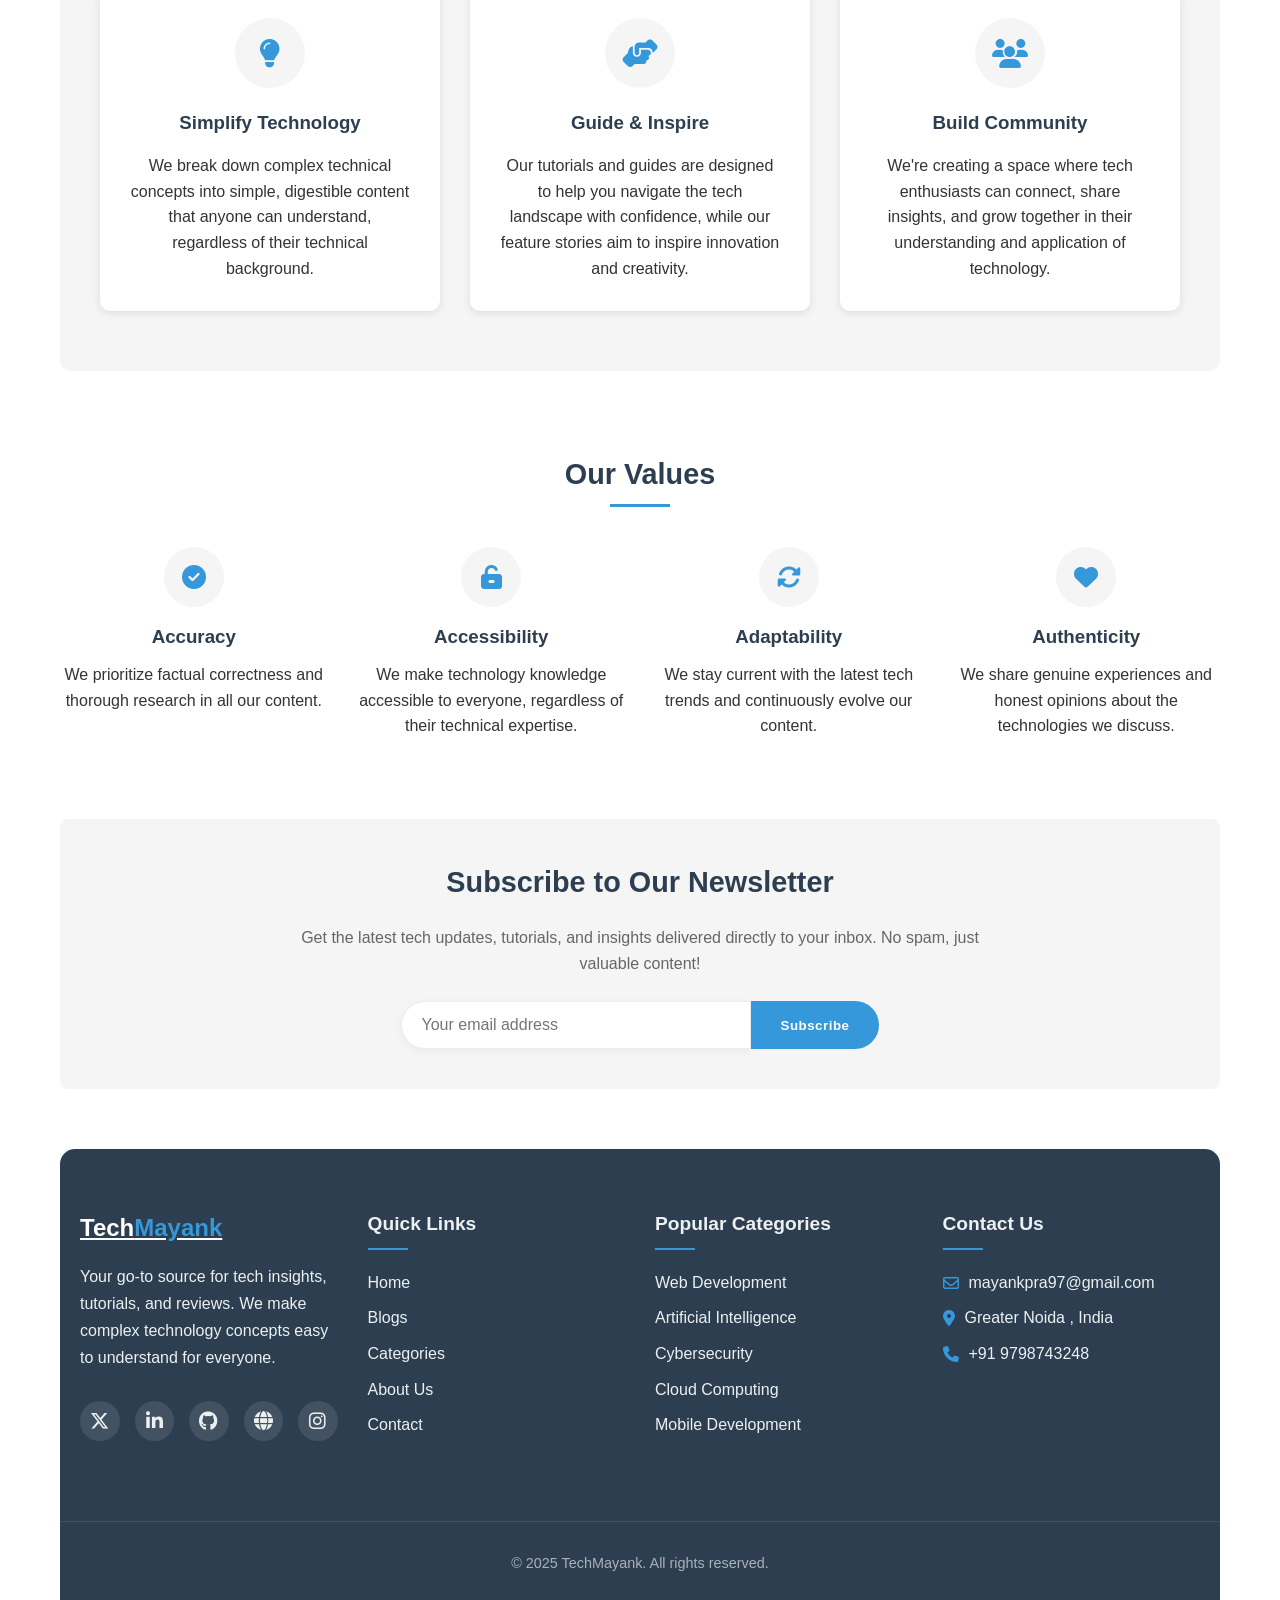
==== commit 98385b61: "Add files via upload" ====
--- a/about.html
+++ b/about.html
@@ -202,12 +202,23 @@
         </section> -->
         
         <!-- Join Us CTA Section -->
-        <section class="cta-section">
-            <h2>Join Our Community</h2>
-            <p>Be part of our growing community of tech enthusiasts. Subscribe to our newsletter to receive the latest tech updates, tutorials, and insights directly in your inbox.</p>
-            <form class="newsletter-form">
-                <input type="email" class="newsletter-input" placeholder="Your email address" required>
-                <button type="submit" class="btn btn-submit">Subscribe</button>
+        <section class="cta-section" id="subscribe">
+            <h2>Subscribe to Our Newsletter</h2>
+            <p>Get the latest tech updates, tutorials, and insights delivered directly to your inbox. No spam, just valuable content!</p>
+            <form class="newsletter-form" action="https://app.us9.list-manage.com/subscribe/post?u=c88a828829a68ce01295ca9d8&amp;id=a39a689fbb&amp;f_id=00e6c2e1f0" method="post" id="mc-embedded-subscribe-form" name="mc-embedded-subscribe-form" class="validate" target="_blank">
+                <input type="email" name="EMAIL" class="newsletter-input" id="mce-EMAIL" placeholder="Your email address" required>
+                <!-- This hidden div is required to prevent bot signups -->
+                <div style="position: absolute; left: -5000px;" aria-hidden="true">
+                    <input type="text" name="b_c88a828829a68ce01295ca9d8_a39a689fbb" tabindex="-1" value="">
+                </div>
+                <button type="submit" class="btn btn-submit" name="subscribe" id="mc-embedded-subscribe">Subscribe</button>
+                <div id="mce-responses" class="clear foot">
+                    <div class="response" id="mce-error-response" style="display: none;"></div>
+                    <div class="response" id="mce-success-response" style="display: none;"></div>
+                </div>
+                <div id="subscribe-status" class="subscribe-message" style="display: none;">
+                    <p>Thank you for subscribing! Please check your inbox to confirm your subscription.</p>
+                </div>
             </form>
         </section>
     </main>
@@ -321,6 +332,8 @@
             window.addEventListener('load', animateOnScroll);
             window.addEventListener('scroll', animateOnScroll);
         });
+        
     </script>
+    <script src="./subcription.js"></script>
 </body>
 </html>
--- a/styles.css
+++ b/styles.css
@@ -182,6 +182,7 @@
         .subscribe-btn:hover {
             background-color: var(--hover-color);
             transform: translateY(-3px) !important;
+            text-decoration: none;
             box-shadow: 0 6px 12px rgba(52, 152, 219, 0.4);
         }
         
@@ -663,4 +664,275 @@
             .logo {
                 font-size: 1.7rem;
             }
-        }+        }
+
+/* Newsletter form styling improvements */
+.newsletter-form {
+    display: flex;
+    justify-content: center;
+    max-width: 500px;
+    margin: 0 auto;
+    position: relative;
+  }
+  
+  .newsletter-input {
+    padding: 14px 20px;
+    width: 70%;
+    border: 1px solid var(--border-color, #eeeeee);
+    border-radius: 50px 0 0 50px;
+    font-size: 1rem;
+    transition: all 0.3s ease;
+    box-shadow: 0 2px 8px rgba(0, 0, 0, 0.05);
+  }
+  
+  .newsletter-input:focus {
+    outline: none;
+    border-color: var(--accent-color, #3498db);
+    box-shadow: 0 0 0 3px rgba(52, 152, 219, 0.25);
+  }
+  
+  .btn-submit {
+    border-radius: 0 50px 50px 0;
+    padding: 14px 30px;
+    font-weight: 600;
+    letter-spacing: 0.5px;
+    background-color: var(--accent-color, #3498db);
+    color: white;
+    border: none;
+    cursor: pointer;
+    transition: all 0.3s ease;
+    position: relative;
+    min-width: 120px;
+  }
+  
+  .btn-submit:hover {
+    background-color: var(--accent-hover, #2980b9);
+  }
+  
+  /* Response Messages - Centered positioning */
+  #mce-success-response, 
+  #mce-error-response, 
+  .subscribe-message {
+    margin: 20px auto 0;
+    padding: 15px;
+    border-radius: 8px;
+    text-align: center;
+    font-weight: 500;
+    max-width: 500px;
+    animation: fadeIn 0.5s ease-in-out;
+    box-shadow: 0 2px 6px rgba(0, 0, 0, 0.1);
+    position: absolute;
+    left: 0;
+    right: 0;
+    top: 100%;
+  }
+  
+  #mce-success-response {
+    color: #4CAF50;
+    background-color: rgba(76, 175, 80, 0.12);
+    border-left: 4px solid #4CAF50;
+  }
+  
+  #mce-error-response {
+    color: #f44336;
+    background-color: rgba(244, 67, 54, 0.12);
+    border-left: 4px solid #f44336;
+  }
+  
+  .subscribe-message {
+    color: #4CAF50;
+    background-color: rgba(76, 175, 80, 0.12);
+    border-left: 4px solid #4CAF50;
+  }
+  
+  /* Loading state */
+  .btn-submit.loading {
+    background-color: #2980b9;
+    color: transparent;
+  }
+  
+  .btn-submit.loading::after {
+    content: "";
+    position: absolute;
+    width: 20px;
+    height: 20px;
+    top: 50%;
+    left: 50%;
+    margin-left: -10px;
+    margin-top: -10px;
+    border: 2px solid rgba(255, 255, 255, 0.3);
+    border-radius: 50%;
+    border-top-color: #fff;
+    animation: spin 0.8s linear infinite;
+  }
+  
+  /* Animations */
+  @keyframes spin {
+    to { transform: rotate(360deg); }
+  }
+  
+  @keyframes fadeIn {
+    from {
+      opacity: 0;
+      transform: translateY(-10px);
+    }
+    to {
+      opacity: 1;
+      transform: translateY(0);
+    }
+  }
+  
+  /* Responsive design */
+  @media (max-width: 768px) {
+    .newsletter-form {
+      flex-direction: column;
+      width: 100%;
+      max-width: 90%;
+    }
+    
+    .newsletter-input {
+      width: 100%;
+      margin-bottom: 15px;
+      border-radius: 50px;
+      padding: 16px 20px;
+    }
+    
+    .btn-submit {
+      width: 100%;
+      border-radius: 50px;
+      padding: 16px 30px;
+    }
+    
+    #mce-success-response, 
+    #mce-error-response, 
+    .subscribe-message {
+      position: static;
+      padding: 12px;
+      margin-top: 15px;
+      width: 100%;
+    }
+  }
+  
+  /* Small screens */
+  @media (max-width: 480px) {
+    .newsletter-input {
+      padding: 14px 16px;
+      font-size: 0.95rem;
+    }
+    
+    .btn-submit {
+      padding: 14px 20px;
+      font-size: 0.95rem;
+    }
+  }
+/* Response Messages */
+#mce-success-response,
+#mce-error-response,
+.subscribe-message {
+    margin: 20px auto 0;
+    padding: 15px;
+    border-radius: 8px;
+    text-align: center;
+    font-weight: 500;
+    max-width: 500px;
+    animation: fadeIn 0.5s ease-in-out;
+    box-shadow: 0 2px 6px rgba(0, 0, 0, 0.1);
+}
+
+#mce-success-response {
+    color: #4CAF50;
+    background-color: rgba(76, 175, 80, 0.12);
+    border-left: 4px solid #4CAF50;
+}
+
+#mce-error-response {
+    color: #f44336;
+    background-color: rgba(244, 67, 54, 0.12);
+    border-left: 4px solid #f44336;
+}
+
+.subscribe-message {
+    color: #4CAF50;
+    background-color: rgba(76, 175, 80, 0.12);
+    border-left: 4px solid #4CAF50;
+}
+
+/* Loading state */
+.btn-submit.loading {
+    background-color: #2980b9;
+    color: transparent;
+}
+
+.btn-submit.loading::after {
+    content: "";
+    position: absolute;
+    width: 20px;
+    height: 20px;
+    top: 50%;
+    left: 50%;
+    margin-left: -10px;
+    margin-top: -10px;
+    border: 2px solid rgba(255, 255, 255, 0.3);
+    border-radius: 50%;
+    border-top-color: #fff;
+    animation: spin 0.8s linear infinite;
+}
+
+/* Animations */
+@keyframes spin {
+    to { transform: rotate(360deg); }
+}
+
+@keyframes fadeIn {
+    from {
+        opacity: 0;
+        transform: translateY(-10px);
+    }
+    to {
+        opacity: 1;
+        transform: translateY(0);
+    }
+}
+
+/* Responsive design */
+@media (max-width: 768px) {
+    .newsletter-form {
+        flex-direction: column;
+        width: 100%;
+        max-width: 90%;
+    }
+    
+    .newsletter-input {
+        width: 100%;
+        margin-bottom: 15px;
+        border-radius: 50px;
+        padding: 16px 20px;
+    }
+    
+    .btn-submit {
+        width: 100%;
+        border-radius: 50px;
+        padding: 16px 30px;
+    }
+    
+    #mce-success-response,
+    #mce-error-response,
+    .subscribe-message {
+        padding: 12px;
+        margin-top: 15px;
+        width: 100%;
+    }
+}
+
+/* Small screens */
+@media (max-width: 480px) {
+    .newsletter-input {
+        padding: 14px 16px;
+        font-size: 0.95rem;
+    }
+    
+    .btn-submit {
+        padding: 14px 20px;
+        font-size: 0.95rem;
+    }
+}
